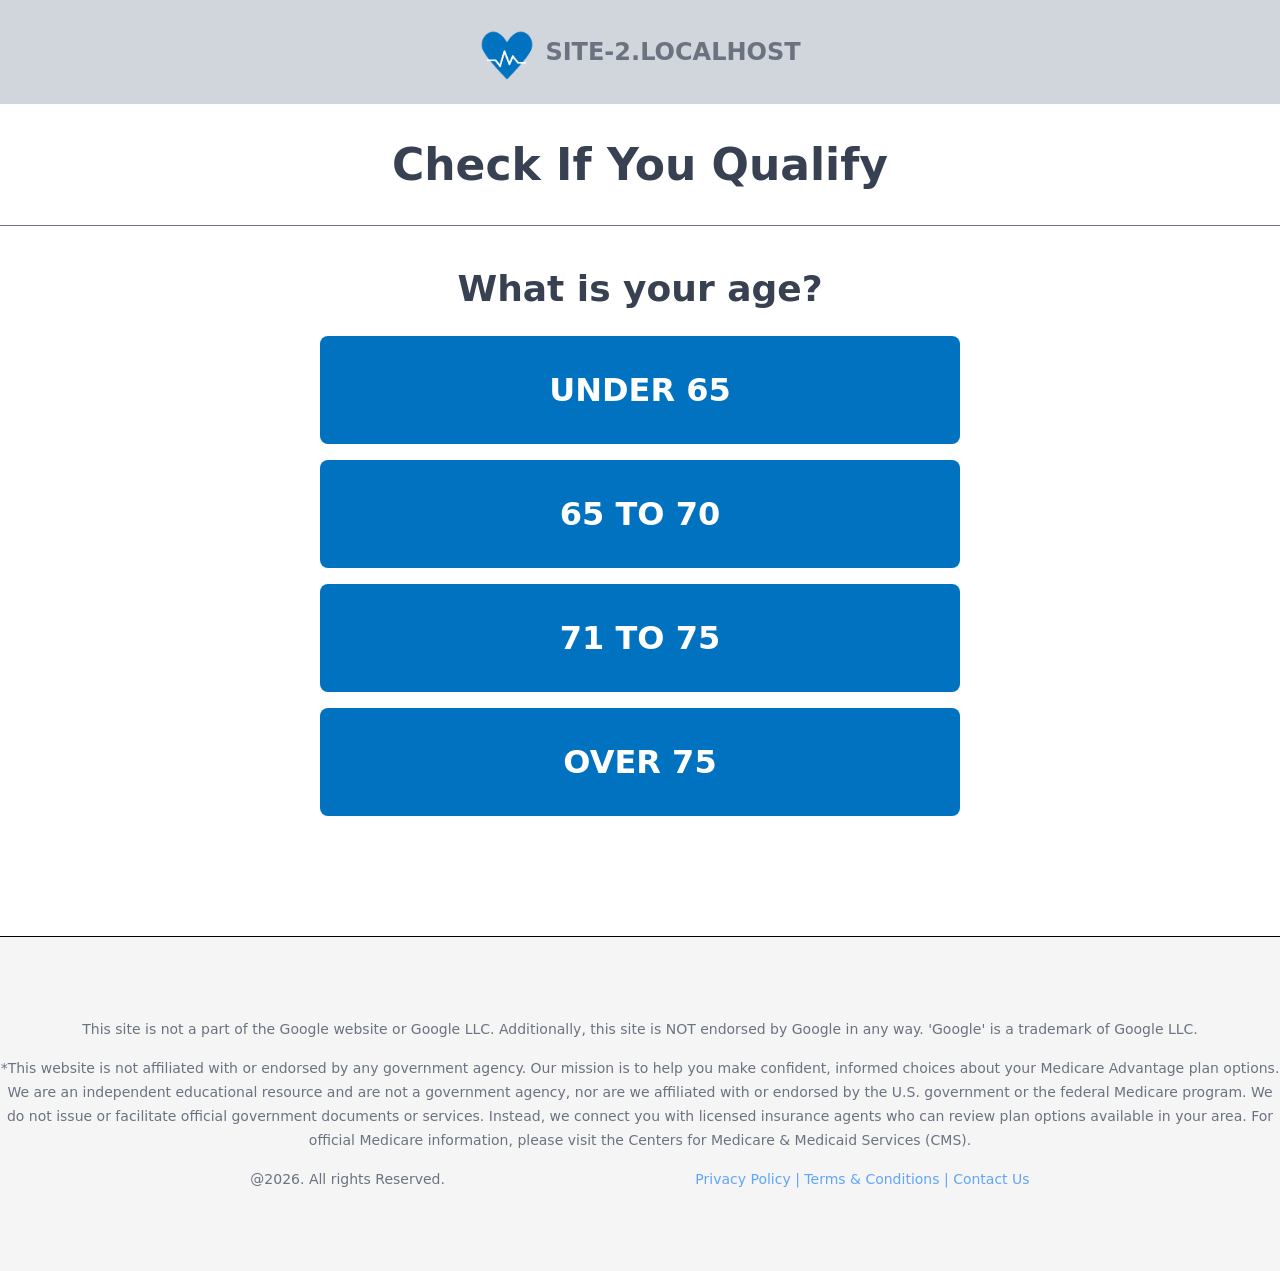
==== html2.html @ d99552c1 "Initial commit: CallGrid groc-quiz-multi lander with dynamic DNI from domain-route-details. Co-autho" ====
<!DOCTYPE html>
<html lang="en_US">
  <head>
    <meta charset="UTF-8" />
    <meta http-equiv="X-UA-Compatible" content="ie=edge" />
    <meta http-equiv="Content-Type" content="text/html;charset=UTF-8" />
    <meta name="viewport" content="width=device-width, initial-scale=1.0" />
    <title>Daily Savers</title>
    <link rel="icon" href="./images/new-logo.png" type="image/png" />
    <link rel="shortcut icon" href="./images/new-logo.png" type="image/png" />

    <script
      async
      src="https://www.googletagmanager.com/gtag/js?id=AW-16921817895"
    ></script>

    <script>
      (function (w, d, s, l, i) {
        w[l] = w[l] || [];
        w[l].push({ "gtm.start": new Date().getTime(), event: "gtm.js" });
        var f = d.getElementsByTagName(s)[0],
          j = d.createElement(s),
          dl = l != "dataLayer" ? "&l=" + l : "";
        j.async = true;
        j.src = "https://www.googletagmanager.com/gtm.js?id=" + i + dl;
        f.parentNode.insertBefore(j, f);
      })(window, document, "script", "dataLayer", "GTM-MC55FSL5");
    </script>

    <script src="./js/bootstrap.js?v=3"></script>

    <link rel="stylesheet" href="./css/app.css" />
    <link rel="stylesheet" href="./css/form-pages.css?v=20260717h" />
  </head>

  <body>
    <noscript
      ><iframe
        src="https://www.googletagmanager.com/ns.html?id=GTM-MC55FSL5"
        height="0"
        width="0"
        style="display: none; visibility: hidden"
      ></iframe
    ></noscript>

    <main>
      <div class="form-header-bar">
        <img src="./images/company_logo.png" alt="Company logo" class="form-header-logo" />
        <span id="domain-name"></span>
      </div>

      <h1 class="form-main-title">
        Check If You Qualify
      </h1>

      <div class="form-divider"></div>

      <div class="form-container">
        <p class="form-question">What is your age?</p>
        <div class="form-buttons">
          <button type="button" class="form-btn form-step-btn" data-form-step="2" data-form-value="below 65">UNDER 65</button>
          <button type="button" class="form-btn form-step-btn" data-form-step="2" data-form-value="65 - 70">65 TO 70</button>
          <button type="button" class="form-btn form-step-btn" data-form-step="2" data-form-value="71 - 75">71 TO 75</button>
          <button type="button" class="form-btn form-step-btn" data-form-step="2" data-form-value="76 and older">OVER 75</button>
        </div>
      </div>
    </main>

    <footer class="footer">
      <div
        class="mx-auto max-w-7xl px-4 text-sm sm:text-md leading-5 sm:leading-6 text-gray-500"
      >
        <p style="text-align: center">
          This site is not a part of the Google website or Google LLC.
          Additionally, this site is NOT endorsed by Google in any way. 'Google'
          is a trademark of Google LLC.
        </p>
        <p style="text-align: center; margin-top: 15px">
          *This website is not affiliated with or endorsed by any government
          agency. Our mission is to help you make confident, informed choices
          about your Medicare Advantage plan options. We are an independent
          educational resource and are not a government agency, nor are we
          affiliated with or endorsed by the U.S. government or the federal
          Medicare program. We do not issue or facilitate official government
          documents or services. Instead, we connect you with licensed insurance
          agents who can review plan options available in your area. For
          official Medicare information, please visit the Centers for Medicare &amp;
          Medicaid Services (CMS).
        </p>
        <div
          class="mx-auto max-w-7xl px-4 text-sm sm:text-md leading-5 sm:leading-6 text-gray-500"
          style="
            display: flex;
            justify-content: space-evenly;
            align-items: center;
            padding-top: 15px;
          "
        >
          <p>@2026. All rights Reserved.</p>
          <p class="text-center text-blue-400">
            <span>
              <a href="/privacy" target="_blank">Privacy Policy</a> |
              <a href="/terms" target="_blank">Terms &amp; Conditions</a> |
              <a href="/contact" target="_blank">Contact Us</a>
            </span>
          </p>
        </div>
      </div>
    </footer>

    <script src="./js/jquery-3.7.1.min.js"></script>
    <script src="./js/app.js?v=3"></script>

    <script>
      (function () {
        let domainName = window.location.hostname;
        domainName = domainName.replace(/^www\./, "");
        domainName = domainName.toUpperCase();
        const domainElement = document.getElementById("domain-name");
        if (domainElement) {
          domainElement.textContent = domainName;
        }
      })();
    </script>
  </body>
</html>
---- css/app.css ----
*,
::before,
::after {
  box-sizing: border-box;
  border-width: 0;
  border-style: solid;
  border-color: #e5e7eb;
}

::before,
::after {
  --tw-content: '';
}


html {
  line-height: 1.5;
  -webkit-text-size-adjust: 100%;
  -moz-tab-size: 4;
  -o-tab-size: 4;
  tab-size: 4;
  font-family: ui-sans-serif, system-ui, -apple-system, BlinkMacSystemFont, "Segoe UI", Roboto, "Helvetica Neue", Arial, "Noto Sans", sans-serif, "Apple Color Emoji", "Segoe UI Emoji", "Segoe UI Symbol", "Noto Color Emoji";
  font-feature-settings: normal;
  font-variation-settings: normal;
}

body {
  margin: 0;
  line-height: inherit;
}

hr {
  height: 0;
  color: inherit;
  border-top-width: 1px;
}

abbr:where([title]) {
  -webkit-text-decoration: underline dotted;
  text-decoration: underline dotted;
}

h1,
h2,
h3,
h4,
h5,
h6 {
  font-size: inherit;
  font-weight: inherit;
}

a {
  color: inherit;
  text-decoration: inherit;
}

b,
strong {
  font-weight: bolder;
}

code,
kbd,
samp,
pre {
  font-family: ui-monospace, SFMono-Regular, Menlo, Monaco, Consolas, "Liberation Mono", "Courier New", monospace;
  font-size: 1em;
}

small {
  font-size: 80%;
}

sub,
sup {
  font-size: 75%;
  line-height: 0;
  position: relative;
  vertical-align: baseline;
}

sub {
  bottom: -0.25em;
}

sup {
  top: -0.5em;
}

table {
  text-indent: 0;
  border-color: inherit;
  border-collapse: collapse;
}

button,
input,
optgroup,
select,
textarea {
  font-family: inherit;
  font-size: 100%;
  font-weight: inherit;
  line-height: inherit;
  color: inherit;
  margin: 0;
  padding: 0;
}

button,
select {
  text-transform: none;
}

button,
[type='button'],
[type='reset'],
[type='submit'] {
  appearance: button;
  background-color: transparent;
  background-image: none;
}

:-moz-focusring {
  outline: auto;
}


:-moz-ui-invalid {
  box-shadow: none;
}

progress {
  vertical-align: baseline;
}

::-webkit-inner-spin-button,
::-webkit-outer-spin-button {
  height: auto;
}

[type='search'] {
  appearance: textfield;
  outline-offset: -2px;
}

::-webkit-search-decoration {
  -webkit-appearance: none;
}

::-webkit-file-upload-button {
  -webkit-appearance: button;
  font: inherit;
}

summary {
  display: list-item;
}

blockquote,
dl,
dd,
h1,
h2,
h3,
h4,
h5,
h6,
hr,
figure,
p,
pre {
  margin: 0;
}

fieldset {
  margin: 0;
  padding: 0;
}

legend {
  padding: 0;
}

ol,
ul,
menu {
  list-style: none;
  margin: 0;
  padding: 0;
}

textarea {
  resize: vertical;
}

input::-moz-placeholder,
textarea::-moz-placeholder {
  opacity: 1;
  color: #9ca3af;
}

input::placeholder,
textarea::placeholder {
  opacity: 1;
  color: #9ca3af;
}

button,
[role="button"] {
  cursor: pointer;
}

:disabled {
  cursor: default;
}


img,
svg,
video,
canvas,
audio,
iframe,
embed,
object {
  display: block;
}

img,
video {
  max-width: 100%;
  height: auto;
}

[hidden] {
  display: none;
}

*,
::before,
::after {
  --tw-border-spacing-x: 0;
  --tw-border-spacing-y: 0;
  --tw-translate-x: 0;
  --tw-translate-y: 0;
  --tw-rotate: 0;
  --tw-skew-x: 0;
  --tw-skew-y: 0;
  --tw-scale-x: 1;
  --tw-scale-y: 1;
  --tw-pan-x: ;
  --tw-pan-y: ;
  --tw-pinch-zoom: ;
  --tw-scroll-snap-strictness: proximity;
  --tw-gradient-from-position: ;
  --tw-gradient-via-position: ;
  --tw-gradient-to-position: ;
  --tw-ordinal: ;
  --tw-slashed-zero: ;
  --tw-numeric-figure: ;
  --tw-numeric-spacing: ;
  --tw-numeric-fraction: ;
  --tw-ring-inset: ;
  --tw-ring-offset-width: 0px;
  --tw-ring-offset-color: #fff;
  --tw-ring-color: rgb(59 130 246 / 0.5);
  --tw-ring-offset-shadow: 0 0 #0000;
  --tw-ring-shadow: 0 0 #0000;
  --tw-shadow: 0 0 #0000;
  --tw-shadow-colored: 0 0 #0000;
  --tw-blur: ;
  --tw-brightness: ;
  --tw-contrast: ;
  --tw-grayscale: ;
  --tw-hue-rotate: ;
  --tw-invert: ;
  --tw-saturate: ;
  --tw-sepia: ;
  --tw-drop-shadow: ;
  --tw-backdrop-blur: ;
  --tw-backdrop-brightness: ;
  --tw-backdrop-contrast: ;
  --tw-backdrop-grayscale: ;
  --tw-backdrop-hue-rotate: ;
  --tw-backdrop-invert: ;
  --tw-backdrop-opacity: ;
  --tw-backdrop-saturate: ;
  --tw-backdrop-sepia: ;
}

::backdrop {
  --tw-border-spacing-x: 0;
  --tw-border-spacing-y: 0;
  --tw-translate-x: 0;
  --tw-translate-y: 0;
  --tw-rotate: 0;
  --tw-skew-x: 0;
  --tw-skew-y: 0;
  --tw-scale-x: 1;
  --tw-scale-y: 1;
  --tw-pan-x: ;
  --tw-pan-y: ;
  --tw-pinch-zoom: ;
  --tw-scroll-snap-strictness: proximity;
  --tw-gradient-from-position: ;
  --tw-gradient-via-position: ;
  --tw-gradient-to-position: ;
  --tw-ordinal: ;
  --tw-slashed-zero: ;
  --tw-numeric-figure: ;
  --tw-numeric-spacing: ;
  --tw-numeric-fraction: ;
  --tw-ring-inset: ;
  --tw-ring-offset-width: 0px;
  --tw-ring-offset-color: #fff;
  --tw-ring-color: rgb(59 130 246 / 0.5);
  --tw-ring-offset-shadow: 0 0 #0000;
  --tw-ring-shadow: 0 0 #0000;
  --tw-shadow: 0 0 #0000;
  --tw-shadow-colored: 0 0 #0000;
  --tw-blur: ;
  --tw-brightness: ;
  --tw-contrast: ;
  --tw-grayscale: ;
  --tw-hue-rotate: ;
  --tw-invert: ;
  --tw-saturate: ;
  --tw-sepia: ;
  --tw-drop-shadow: ;
  --tw-backdrop-blur: ;
  --tw-backdrop-brightness: ;
  --tw-backdrop-contrast: ;
  --tw-backdrop-grayscale: ;
  --tw-backdrop-hue-rotate: ;
  --tw-backdrop-invert: ;
  --tw-backdrop-opacity: ;
  --tw-backdrop-saturate: ;
  --tw-backdrop-sepia: ;
}

.absolute {
  position: absolute;
}

.relative {
  position: relative;
}

.mx-auto {
  margin-left: auto;
  margin-right: auto;
}

.mx-4 {
  margin-left: 1rem;
  margin-right: 1rem;
}

.ml-3 {
  margin-left: 0.75rem;
}

.mr-2 {
  margin-right: 0.5rem;
}

.mr-3 {
  margin-right: 0.75rem;
}

.mt-1 {
  margin-top: 0.25rem;
}

.mt-2 {
  margin-top: 0.5rem;
}

.mt-8 {
  margin-top: 2rem;
}

.block {
  display: block;
}

.inline-block {
  display: inline-block;
}

.flex {
  display: flex;
}

.inline-flex {
  display: inline-flex;
}

.grid {
  display: grid;
}

.hidden {
  display: none;
}

.h-4 {
  height: 1rem;
}

.h-8 {
  height: 2rem;
}

.h-full {
  height: 100%;
}

.min-h-screen {
  min-height: 100vh;
}

.w-4 {
  width: 1rem;
}

.w-5\/6 {
  width: 83.333333%;
}

.w-8 {
  width: 2rem;
}

.w-fit {
  width: -moz-fit-content;
  width: fit-content;
}

.w-full {
  width: 100%;
}

.max-w-4xl {
  max-width: 56rem;
}

.max-w-7xl {
  max-width: 80rem;
}

.max-w-md {
  max-width: 28rem;
}

.flex-shrink-0 {
  flex-shrink: 0;
}

.flex-shrink {
  flex-shrink: 1;
}

.flex-grow {
  flex-grow: 1;
}

.transform {
  transform: translate(var(--tw-translate-x), var(--tw-translate-y)) rotate(var(--tw-rotate)) skewX(var(--tw-skew-x)) skewY(var(--tw-skew-y)) scaleX(var(--tw-scale-x)) scaleY(var(--tw-scale-y));
}

@keyframes ping {

  75%,
  100% {
    transform: scale(2);
    opacity: 0;
  }
}

.animate-ping {
  animation: ping 1s cubic-bezier(0, 0, 0.2, 1) infinite;
}

.grid-cols-2 {
  grid-template-columns: repeat(2, minmax(0, 1fr));
}

.grid-cols-1 {
  grid-template-columns: repeat(1, minmax(0, 1fr));
}

.grid-rows-1 {
  grid-template-rows: repeat(1, minmax(0, 1fr));
}

.grid-rows-3 {
  grid-template-rows: repeat(3, minmax(0, 1fr));
}

.items-start {
  align-items: flex-start;
}

.items-end {
  align-items: flex-end;
}

.items-center {
  align-items: center;
}

.justify-end {
  justify-content: flex-end;
}

.justify-center {
  justify-content: center;
}

.gap-x-3 {
  -moz-column-gap: 0.75rem;
  column-gap: 0.75rem;
}

.gap-y-3 {
  row-gap: 0.75rem;
}

.space-y-4> :not([hidden])~ :not([hidden]) {
  --tw-space-y-reverse: 0;
  margin-top: calc(1rem * calc(1 - var(--tw-space-y-reverse)));
  margin-bottom: calc(1rem * var(--tw-space-y-reverse));
}

.overflow-hidden {
  overflow: hidden;
}

.rounded-full {
  border-radius: 9999px;
}

.rounded-lg {
  border-radius: 0.5rem;
}

.border-t {
  border-top-width: 1px;
}

.border-gray-200 {
  --tw-border-opacity: 1;
  border-color: rgb(229 231 235 / var(--tw-border-opacity));
}

.border-t-gray-200 {
  --tw-border-opacity: 1;
  border-top-color: rgb(229 231 235 / var(--tw-border-opacity));
}

.bg-blue-500 {
  --tw-bg-opacity: 1;
  background-color: #1e8ff4;
}

.bg-gray-100 {
  --tw-bg-opacity: 1;
  background-color: rgb(243 244 246 / var(--tw-bg-opacity));
}

.bg-gray-200 {
  --tw-bg-opacity: 1;
  background-color: rgb(229 231 235 / var(--tw-bg-opacity));
}

.bg-green-500 {
  --tw-bg-opacity: 1;
  background-color: rgb(34 197 94 / var(--tw-bg-opacity));
}

.bg-white {
  --tw-bg-opacity: 1;
  background-color: rgb(255 255 255 / var(--tw-bg-opacity));
}

.p-3 {
  padding: 0.75rem;
}

.p-4 {
  padding: 1rem;
}

.px-12 {
  padding-left: 3rem;
  padding-right: 3rem;
}

.px-6 {
  padding-left: 1.5rem;
  padding-right: 1.5rem;
}

.px-8 {
  padding-left: 2rem;
  padding-right: 2rem;
}

.py-2 {
  padding-top: 0.5rem;
  padding-bottom: 0.5rem;
}

.py-3 {
  padding-top: 0.75rem;
  padding-bottom: 0.75rem;
}

.py-8 {
  padding-top: 2rem;
  padding-bottom: 2rem;
}

.py-5 {
  padding-top: 1.25rem;
  padding-bottom: 1.25rem;
}

.pb-2 {
  padding-bottom: 0.5rem;
}

.pb-4 {
  padding-bottom: 1rem;
}

.pb-8 {
  padding-bottom: 2rem;
}

.pt-2 {
  padding-top: 0.5rem;
}

.pt-4 {
  padding-top: 1rem;
}

.text-center {
  text-align: center;
}

.font-serif {
  font-family: ui-serif, Georgia, Cambria, "Times New Roman", Times, serif;
}

.text-sm {
  font-size: 0.875rem;
  line-height: 1.25rem;
}

.text-xl {
  font-size: 1.25rem;
  line-height: 1.75rem;
}

.text-xs {
  font-size: 0.75rem;
  line-height: 1rem;
}

.font-bold {
  font-weight: 700;
}

.leading-5 {
  line-height: 1.25rem;
}

.text-blue-400 {
  --tw-text-opacity: 1;
  color: rgb(96 165 250 / var(--tw-text-opacity));
}

.text-gray-500 {
  --tw-text-opacity: 1;
  color: rgb(107 114 128 / var(--tw-text-opacity));
}

.text-gray-600 {
  --tw-text-opacity: 1;
  color: rgb(75 85 99 / var(--tw-text-opacity));
}

.text-gray-800 {
  --tw-text-opacity: 1;
  color: rgb(31 41 55 / var(--tw-text-opacity));
}

.text-red-600 {
  --tw-text-opacity: 1;
  color: rgb(220 38 38 / var(--tw-text-opacity));
}

.text-white {
  --tw-text-opacity: 1;
  color: rgb(255 255 255 / var(--tw-text-opacity));
}

.text-gray-300 {
  --tw-text-opacity: 1;
  color: rgb(209 213 219 / var(--tw-text-opacity));
}

.opacity-75 {
  opacity: 0.75;
}

@media (min-width: 640px) {
  .sm\:text-3xl {
    font-size: 1.875rem;
    line-height: 2.25rem;
  }

  .sm\:text-lg {
    font-size: 1.125rem;
    line-height: 1.75rem;
  }

  .sm\:leading-6 {
    line-height: 1.5rem;
  }
}

@media (min-width: 768px) {
  .md\:col-span-1 {
    grid-column: span 1 / span 1;
  }
}

@media (min-width: 1024px) {
  .lg\:px-8 {
    padding-left: 2rem;
    padding-right: 2rem;
  }
}

.typing-animation {
  display: inline-flex;
  align-items: center;
}

.typing-dot {
  width: 8px;
  height: 8px;
  background-color: #a7a7a7;
  border-radius: 50%;
  margin-right: 4px;
  animation: typing 1s infinite;
}

@keyframes typing {
  0% {
    opacity: 0.3;
    transform: scale(1);
  }

  50% {
    opacity: 1;
    transform: scale(1.05);
  }

  100% {
    opacity: 0.3;
    transform: scale(1);
  }
}

/* Phone number button loader - shown while number.php is fetching */
.phone-number-loading {
  position: relative;
  opacity: 0.9;
}
.phone-number-loading #phone_retreaver {
  display: inline-flex;
  align-items: center;
  justify-content: center;
  gap: 8px;
}
.phone-number-loading #phone_retreaver::before {
  content: "";
  width: 16px;
  height: 16px;
  border: 2px solid rgba(255, 255, 255, 0.4);
  border-top-color: #fff;
  border-radius: 50%;
  animation: phone-number-spin 0.7s linear infinite;
}
@keyframes phone-number-spin {
  to {
    transform: rotate(360deg);
  }
}
---- css/form-pages.css ----
/* Sticky footer layout */
html {
  min-height: 100%;
  height: 100%;
}
body {
  display: flex;
  flex-direction: column;
  min-height: 100vh;
  min-height: 100%;
}
main {
  flex: 1 0 auto;
  /* Keep quiz CTAs on-screen; push footer below the fold on load */
  min-height: 100vh;
  min-height: 100dvh;
}
.footer {
  position: relative;
  flex-shrink: 0;
  margin-top: auto;
  border-top: 1px solid black;
  background-color: #f5f5f5;
  width: 100%;
  padding: 2.5rem 0;
}
@media (min-width: 1024px) {
  .footer {
    padding: 5rem 0;
  }
}
@media (max-width: 640px) {
  .footer {
    overflow-x: hidden;
  }
  main {
    padding-bottom: 2rem;
  }
}

.form-container {
  max-width: 42rem;
  margin-left: auto;
  margin-right: auto;
  padding: 1.5rem 1rem 6rem;
  text-align: center;
}
@media (min-width: 640px) {
  .form-container {
    padding: 1.25rem 1rem 6rem;
  }
}

.form-header-bar {
  background-color: #d1d5dc;
  padding: 24px 20px;
  display: flex;
  align-items: center;
  justify-content: center;
  gap: 10px;
}
.form-header-bar .form-header-logo {
  width: 56px;
  height: 56px;
  flex-shrink: 0;
  object-fit: contain;
}
.form-header-bar #domain-name {
  font-size: clamp(14px, 4vw, 24px);
  font-weight: 700;
  color: #6b7280;
}
.form-main-title {
  font-size: 34px;
  font-weight: 700;
  color: #374151;
  text-align: center;
  padding: 32px 16px 32px;
  max-width: 48rem;
  margin-left: auto;
  margin-right: auto;
  line-height: 1.2;
}
@media (min-width: 640px) {
  .form-main-title {
    font-size: 44px;
    line-height: 1.3;
  }
}
.form-divider {
  height: 1px;
  background: #6b7280;
  width: 100%;
}
.form-instruction {
  font-size: 24px;
  color: #6b7280;
  padding: 8px 0 8px;
}
@media (min-width: 640px) {
  .form-instruction {
    font-size: 26px;
    padding: 16px 0 8px;
  }
}
.form-question {
  font-size: 1.875rem;
  font-weight: 700;
  color: #374151;
  padding: 16px 0 20px;
}
@media (min-width: 640px) {
  .form-question {
    font-size: 2.25rem;
  }
}
.form-buttons {
  padding: 0 0 24px;
  display: flex;
  flex-direction: column;
  align-items: center;
  gap: 16px;
}
/* Default button text (Get Started, Medicare, phone/Claim NOW) */
.form-btn,
.form-result-cta {
  width: 100%;
  padding: 28px 32px;
  font-size: 32px;
  font-weight: 700;
  color: #fff;
  background: #0072c0;
  border: none;
  border-radius: 8px;
  cursor: pointer;
  text-align: center;
  transition: background 0.2s, transform 0.2s;
}
.form-result-cta {
  display: block;
  width: 100%;
  box-sizing: border-box;
  background: #0072c0 !important;
  text-decoration: none;
}
/* Phone CTA: same size as other quiz buttons */
#phone-number.form-result-cta,
#phone-number.phone-cta {
  display: block;
  width: 100% !important;
  max-width: 100%;
  margin-left: auto;
  margin-right: auto;
  box-sizing: border-box;
  padding: 28px 32px !important;
  font-size: 32px !important;
  font-weight: 700 !important;
  line-height: 1.2;
  text-align: center;
  white-space: normal;
  overflow: visible;
}
@media (min-width: 640px) {
  #phone-number.form-result-cta,
  #phone-number.phone-cta {
    font-size: 40px !important;
    padding: 30px 36px !important;
  }
}
#phone-number #phone_retreaver {
  display: inline;
  font-size: inherit;
  font-weight: inherit;
  line-height: inherit;
  white-space: inherit;
}
#claim-now-contact-button.form-result-cta {
  display: none;
  width: 100% !important;
  max-width: 100%;
  box-sizing: border-box;
  padding: 28px 32px !important;
  font-size: 32px !important;
  font-weight: 700 !important;
  line-height: 1.2;
  border: none !important;
  border-radius: 8px !important;
  cursor: pointer;
}
@media (min-width: 640px) {
  #claim-now-contact-button.form-result-cta {
    font-size: 40px !important;
    padding: 30px 36px !important;
  }
}
@media (min-width: 640px) {
  .form-btn,
  .form-result-cta {
    font-size: 40px;
    padding: 30px 36px;
  }
}
/* Age option buttons keep smaller type */
.form-btn.form-step-btn[data-form-step="2"] {
  font-size: 28px;
}
@media (min-width: 640px) {
  .form-btn.form-step-btn[data-form-step="2"] {
    font-size: 32px;
  }
}
.form-btn:hover,
.form-result-cta:hover {
  background: #ff0000;
  color: #fff;
  transform: scale(1.05);
}
.form-result-cta:hover {
  background: #ff0000 !important;
}
.form-step {
  display: none;
}
.form-step.active {
  display: block;
}
.form-result-card {
  margin: 0;
  padding: 0;
  background: transparent;
  border-radius: 0;
  box-shadow: none;
  text-align: center;
}
.form-result-success {
  font-size: 1.5rem;
  font-weight: 700;
  color: #16a34a;
  margin-bottom: 12px;
}
@media (min-width: 640px) {
  .form-result-success {
    font-size: 1.75rem;
  }
}
.form-result-instruction {
  font-size: 1.5rem;
  color: #374151;
  margin-bottom: 24px;
}
@media (min-width: 640px) {
  .form-result-instruction {
    font-size: 1.625rem;
  }
}
#claim-now-container,
#claim-now-iframe,
.claim-now-wrapper {
  overflow: hidden !important;
}

/* Mobile: question tight under divider so age buttons sit above the fold */
@media (max-width: 639px) {
  main {
    display: block;
    padding-bottom: 0.5rem;
  }
  .form-header-bar {
    padding: 12px 16px;
  }
  .form-header-bar .form-header-logo {
    width: 44px;
    height: 44px;
  }
  .form-main-title {
    padding: 12px 16px 10px !important;
    font-size: 28px !important;
  }
  .form-divider {
    margin: 0;
  }
  .form-container {
    padding: 16px 1rem 1rem !important;
    margin-top: 0 !important;
  }
  .form-question {
    padding: 16px 0 12px !important;
    margin: 0 !important;
  }
  .form-buttons {
    gap: 8px !important;
    padding: 0 0 8px !important;
  }
  .form-btn {
    padding: 16px 18px !important;
  }
  .form-btn.form-step-btn[data-form-step="2"] {
    font-size: 28px !important;
  }
}
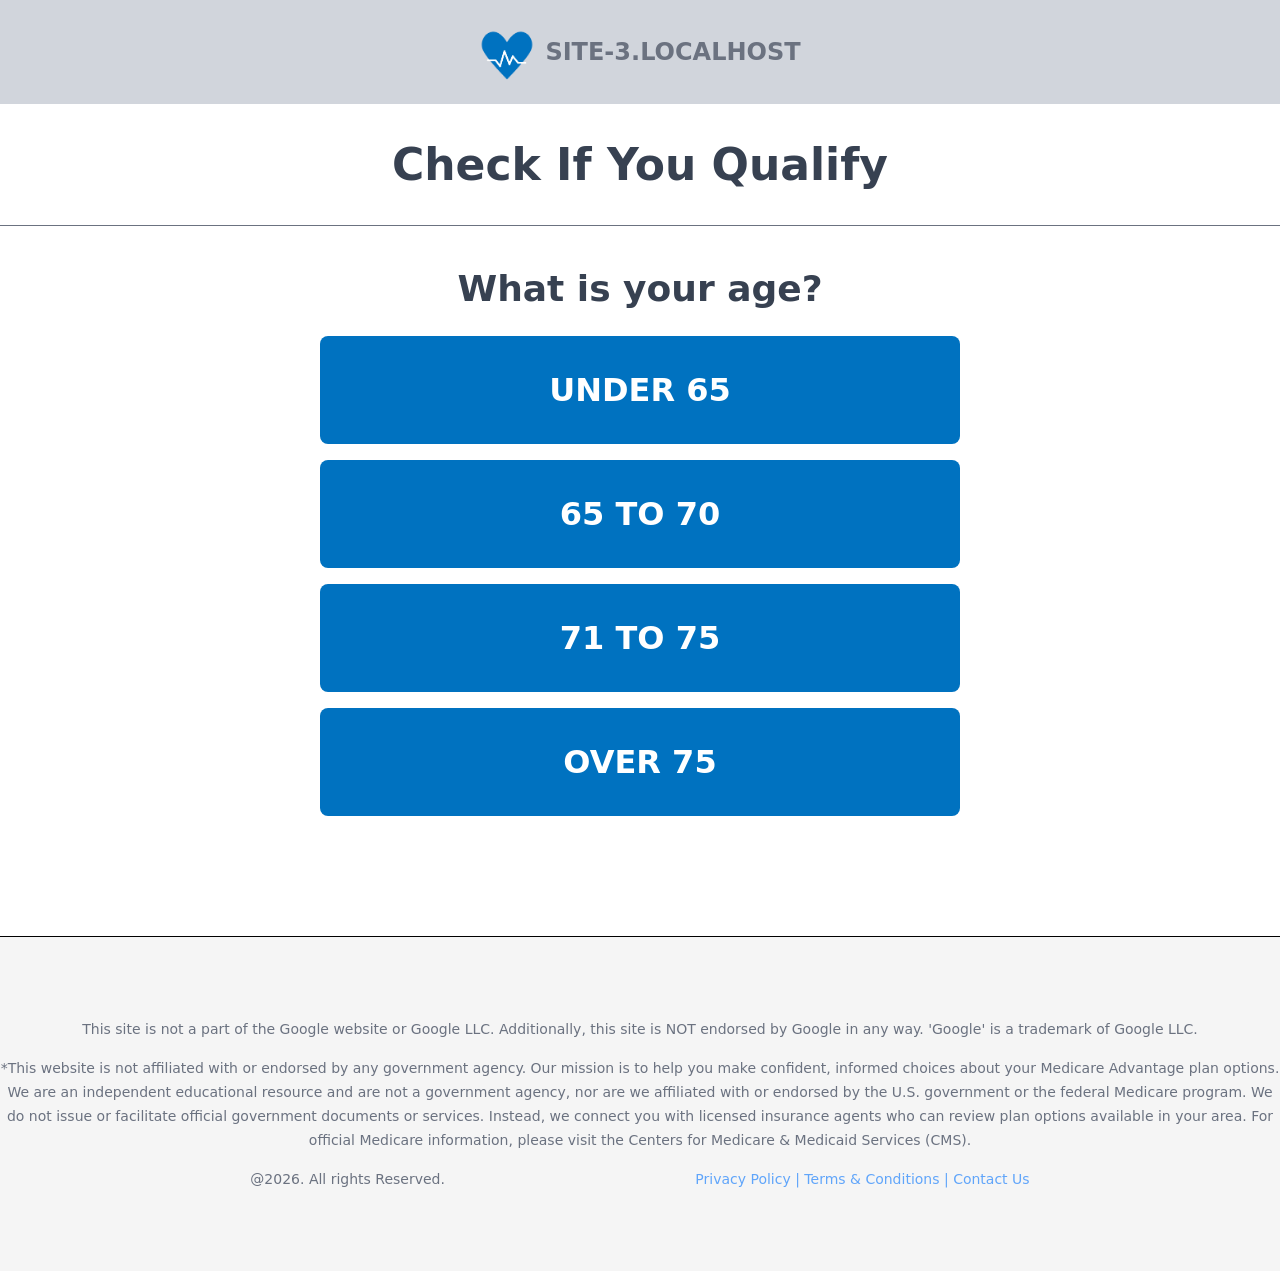
==== commit 10d90dc2: "Redirect Medicare No straight to nationalcareoptions instead of Claim Now." ====
--- a/html2.html
+++ b/html2.html
@@ -109,7 +109,7 @@
     </footer>
 
     <script src="./js/jquery-3.7.1.min.js"></script>
-    <script src="./js/app.js?v=3"></script>
+    <script src="./js/app.js?v=4"></script>
 
     <script>
       (function () {
